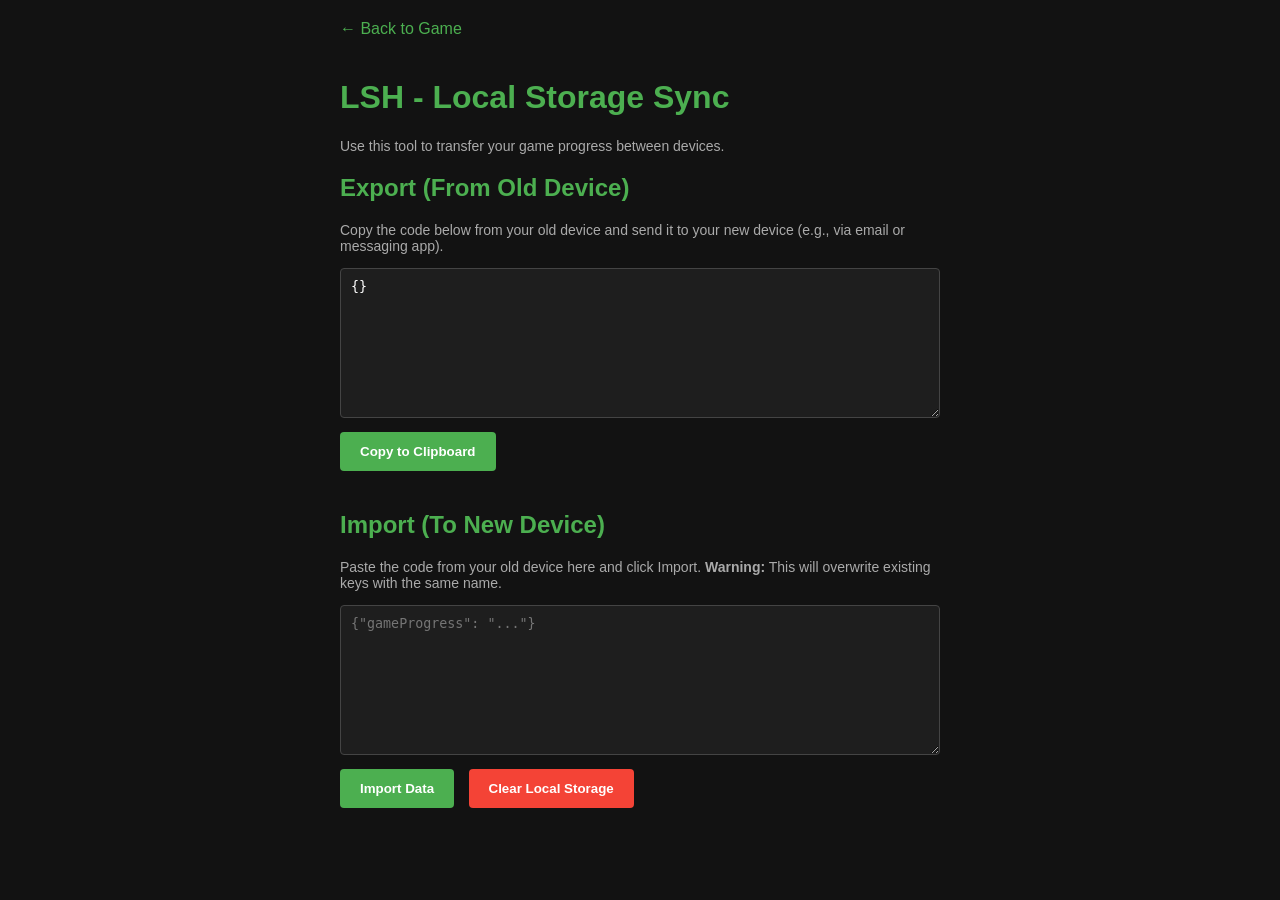
==== lsh/index.html @ 87d1aaca "feat: Update version to 1.14 and add Local Storage Sync tool for game progress transfer" ====
<!DOCTYPE html>
<html lang="en">
<head>
    <meta charset="UTF-8">
    <meta name="viewport" content="width=device-width, initial-scale=1.0">
    <title>LSH - Sync Progress</title>
    <style>
        body { 
            font-family: sans-serif; 
            padding: 20px; 
            max-width: 600px; 
            margin: 0 auto; 
            background: #121212; 
            color: #e0e0e0; 
        }
        h1, h2, h3 { 
            color: #4caf50; 
        }
        p {
            font-size: 14px;
            color: #aaa;
        }
        textarea { 
            width: 100%; 
            height: 150px; 
            margin-bottom: 10px; 
            background: #1e1e1e; 
            color: #fff; 
            border: 1px solid #444; 
            padding: 10px; 
            box-sizing: border-box; 
            border-radius: 4px;
            font-family: monospace;
        }
        button { 
            padding: 12px 20px; 
            background: #4caf50; 
            color: #fff; 
            border: none; 
            border-radius: 4px;
            cursor: pointer; 
            margin-right: 10px; 
            margin-bottom: 20px; 
            font-weight: bold;
        }
        button:hover { 
            background: #45a049; 
        }
        .danger { 
            background: #f44336; 
        }
        .danger:hover { 
            background: #da190b; 
        }
        .nav-link {
            display: inline-block;
            margin-bottom: 20px;
            color: #4caf50;
            text-decoration: none;
        }
        .nav-link:hover {
            text-decoration: underline;
        }
    </style>
</head>
<body>
    <a href="../index.html" class="nav-link">&larr; Back to Game</a>
    
    <h1>LSH - Local Storage Sync</h1>
    <p>Use this tool to transfer your game progress between devices.</p>
    
    <h2>Export (From Old Device)</h2>
    <p>Copy the code below from your old device and send it to your new device (e.g., via email or messaging app).</p>
    <textarea id="exportArea" readonly></textarea>
    <button onclick="copyExport()">Copy to Clipboard</button>

    <h2>Import (To New Device)</h2>
    <p>Paste the code from your old device here and click Import. <strong>Warning:</strong> This will overwrite existing keys with the same name.</p>
    <textarea id="importArea" placeholder='{"gameProgress": "..."}'></textarea>
    <button onclick="importData()">Import Data</button>
    <button class="danger" onclick="clearData()">Clear Local Storage</button>

    <script>
        function updateExport() {
            const data = {};
            for (let i = 0; i < localStorage.length; i++) {
                const key = localStorage.key(i);
                data[key] = localStorage.getItem(key);
            }
            document.getElementById('exportArea').value = JSON.stringify(data);
        }

        function copyExport() {
            const exportArea = document.getElementById('exportArea');
            exportArea.select();
            try {
                if (navigator.clipboard) {
                    navigator.clipboard.writeText(exportArea.value).then(() => {
                        alert('Copied to clipboard!');
                    }).catch(err => {
                        document.execCommand('copy');
                        alert('Copied to clipboard! (Fallback)');
                    });
                } else {
                    document.execCommand('copy');
                    alert('Copied to clipboard!');
                }
            } catch (err) {
                alert('Press Ctrl/Cmd+C to copy the selected text');
            }
        }

        function importData() {
            try {
                const importText = document.getElementById('importArea').value;
                if (!importText) {
                    alert('Please paste exported data first.');
                    return;
                }
                const data = JSON.parse(importText);
                let count = 0;
                for (const key in data) {
                    localStorage.setItem(key, data[key]);
                    count++;
                }
                alert('Successfully imported ' + count + ' items! You can now go back to the game.');
                updateExport();
            } catch (e) {
                alert('Invalid data format. Please make sure you copied the exact text.');
                console.error(e);
            }
        }

        function clearData() {
            if (confirm('Are you sure you want to clear all local game data on this device? This cannot be undone!')) {
                localStorage.clear();
                updateExport();
                alert('Local storage cleared.');
            }
        }

        // Initialize export area on load
        updateExport();
    </script>
</body>
</html>
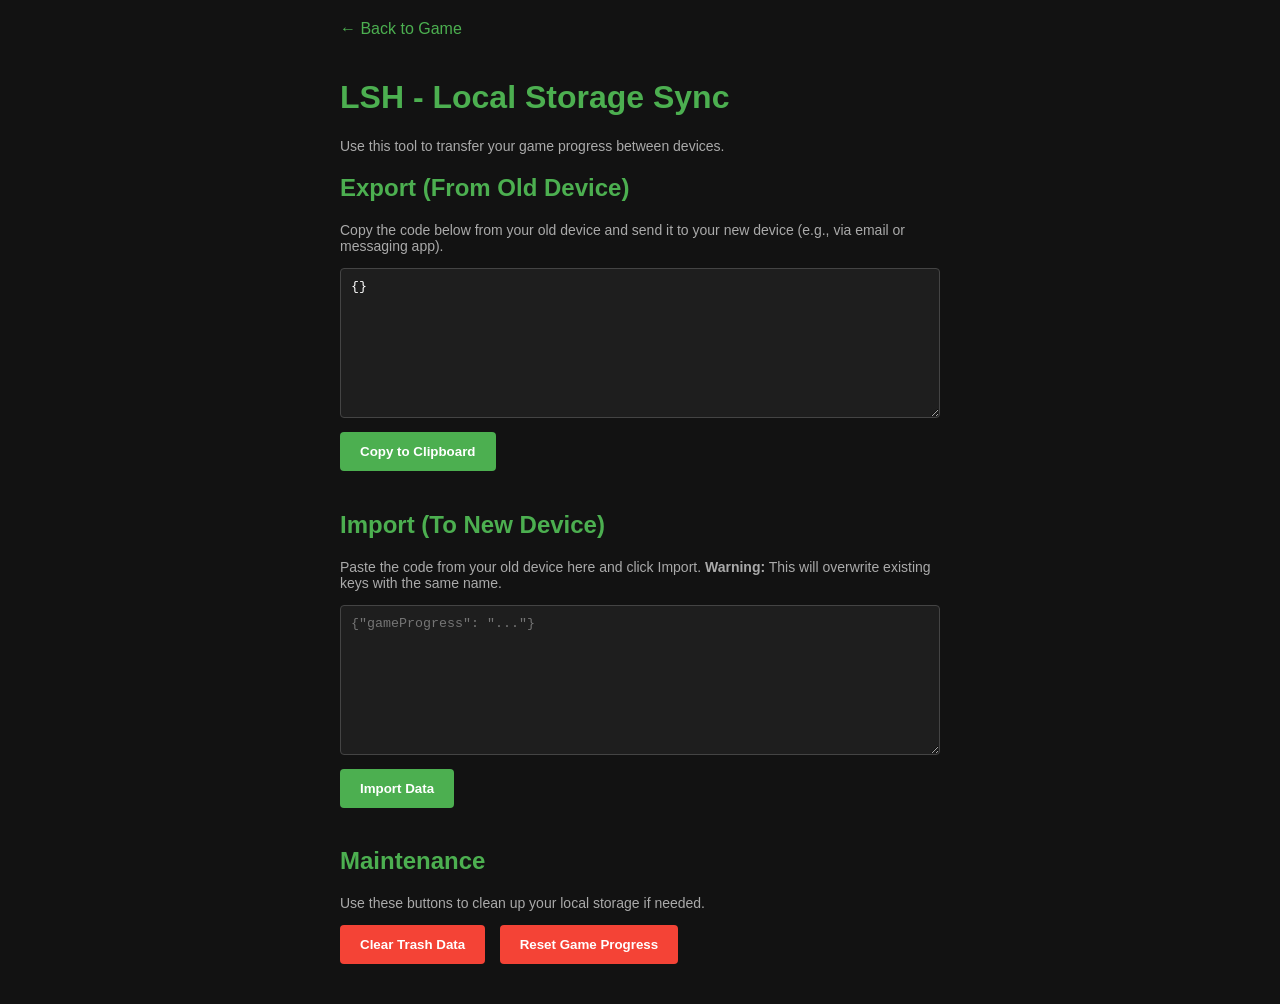
==== commit dac533c7: "feat: Update version to 1.15 and enhance local storage sync functionality with new maintenance optio" ====
--- a/lsh/index.html
+++ b/lsh/index.html
@@ -78,19 +78,43 @@
     <p>Paste the code from your old device here and click Import. <strong>Warning:</strong> This will overwrite existing keys with the same name.</p>
     <textarea id="importArea" placeholder='{"gameProgress": "..."}'></textarea>
     <button onclick="importData()">Import Data</button>
-    <button class="danger" onclick="clearData()">Clear Local Storage</button>
-
-    <script>
-        function updateExport() {
+    
+    <h2>Maintenance</h2>
+    <p>Use these buttons to clean up your local storage if needed.</p>
+    <button class="danger" onclick="clearTrash()">Clear Trash Data</button>
+    <button class="danger" onclick="clearProgress()">Reset Game Progress</button>
+
+    <script type="module">
+        import CONFIG from '../js/config.js';
+
+        window.updateExport = function() {
             const data = {};
+            const validPrefixes = CONFIG.COLLECTIONS.map(c => `soko_${c.id}`);
+            const exactKeys = ['soko_active_collection'];
+
             for (let i = 0; i < localStorage.length; i++) {
                 const key = localStorage.key(i);
-                data[key] = localStorage.getItem(key);
+                
+                let isValid = exactKeys.includes(key);
+                if (!isValid) {
+                    for (const prefix of validPrefixes) {
+                        if (key === `${prefix}_highest` || 
+                            key === `${prefix}_current_level` || 
+                            key.startsWith(`${prefix}_state_`)) {
+                            isValid = true;
+                            break;
+                        }
+                    }
+                }
+
+                if (isValid) {
+                    data[key] = localStorage.getItem(key);
+                }
             }
             document.getElementById('exportArea').value = JSON.stringify(data);
-        }
-
-        function copyExport() {
+        };
+
+        window.copyExport = function() {
             const exportArea = document.getElementById('exportArea');
             exportArea.select();
             try {
@@ -108,9 +132,9 @@
             } catch (err) {
                 alert('Press Ctrl/Cmd+C to copy the selected text');
             }
-        }
-
-        function importData() {
+        };
+
+        window.importData = function() {
             try {
                 const importText = document.getElementById('importArea').value;
                 if (!importText) {
@@ -124,23 +148,72 @@
                     count++;
                 }
                 alert('Successfully imported ' + count + ' items! You can now go back to the game.');
-                updateExport();
+                window.updateExport();
             } catch (e) {
                 alert('Invalid data format. Please make sure you copied the exact text.');
                 console.error(e);
             }
-        }
-
-        function clearData() {
-            if (confirm('Are you sure you want to clear all local game data on this device? This cannot be undone!')) {
-                localStorage.clear();
-                updateExport();
-                alert('Local storage cleared.');
-            }
-        }
+        };
+
+        window.clearTrash = function() {
+            if (confirm('Are you sure you want to delete old/unused game data? This keeps your current progress.')) {
+                const validPrefixes = CONFIG.COLLECTIONS.map(c => `soko_${c.id}`);
+                const exactKeys = ['soko_active_collection'];
+                const trashKeys = [];
+                for (let i = 0; i < localStorage.length; i++) {
+                    const key = localStorage.key(i);
+                    
+                    let isTrash = true;
+                    if (exactKeys.includes(key)) {
+                        isTrash = false;
+                    } else {
+                        for (const prefix of validPrefixes) {
+                            if (key === `${prefix}_highest` || 
+                                key === `${prefix}_current_level` || 
+                                key.startsWith(`${prefix}_state_`)) {
+                                isTrash = false;
+                                break;
+                            }
+                        }
+                    }
+
+                    if (isTrash) {
+                        trashKeys.push(key);
+                    }
+                }
+                
+                if (trashKeys.length === 0) {
+                    alert('No trash data found!');
+                    return;
+                }
+                
+                trashKeys.forEach(k => localStorage.removeItem(k));
+                alert('Cleared ' + trashKeys.length + ' obsolete/trash data keys.');
+            }
+        };
+
+        window.clearProgress = function() {
+            if (confirm('Are you sure you want to RESET your active game progress on this device? This cannot be undone!')) {
+                // Since this subdomain is dedicated, we'll only delete the valid ones just to be surgical, or we could delete all. 
+                // Let's delete the valid keys.
+                const validPrefixes = CONFIG.COLLECTIONS.map(c => `soko_${c.id}`);
+                const exactKeys = ['soko_active_collection'];
+                const keysToRemove = [];
+                for (let i = 0; i < localStorage.length; i++) {
+                    const key = localStorage.key(i);
+                    let isGameKey = exactKeys.includes(key) || validPrefixes.some(p => key.startsWith(p));
+                    if (isGameKey) {
+                        keysToRemove.push(key);
+                    }
+                }
+                keysToRemove.forEach(k => localStorage.removeItem(k));
+                window.updateExport();
+                alert('Active game progress has been reset.');
+            }
+        };
 
         // Initialize export area on load
-        updateExport();
+        window.updateExport();
     </script>
 </body>
 </html>
